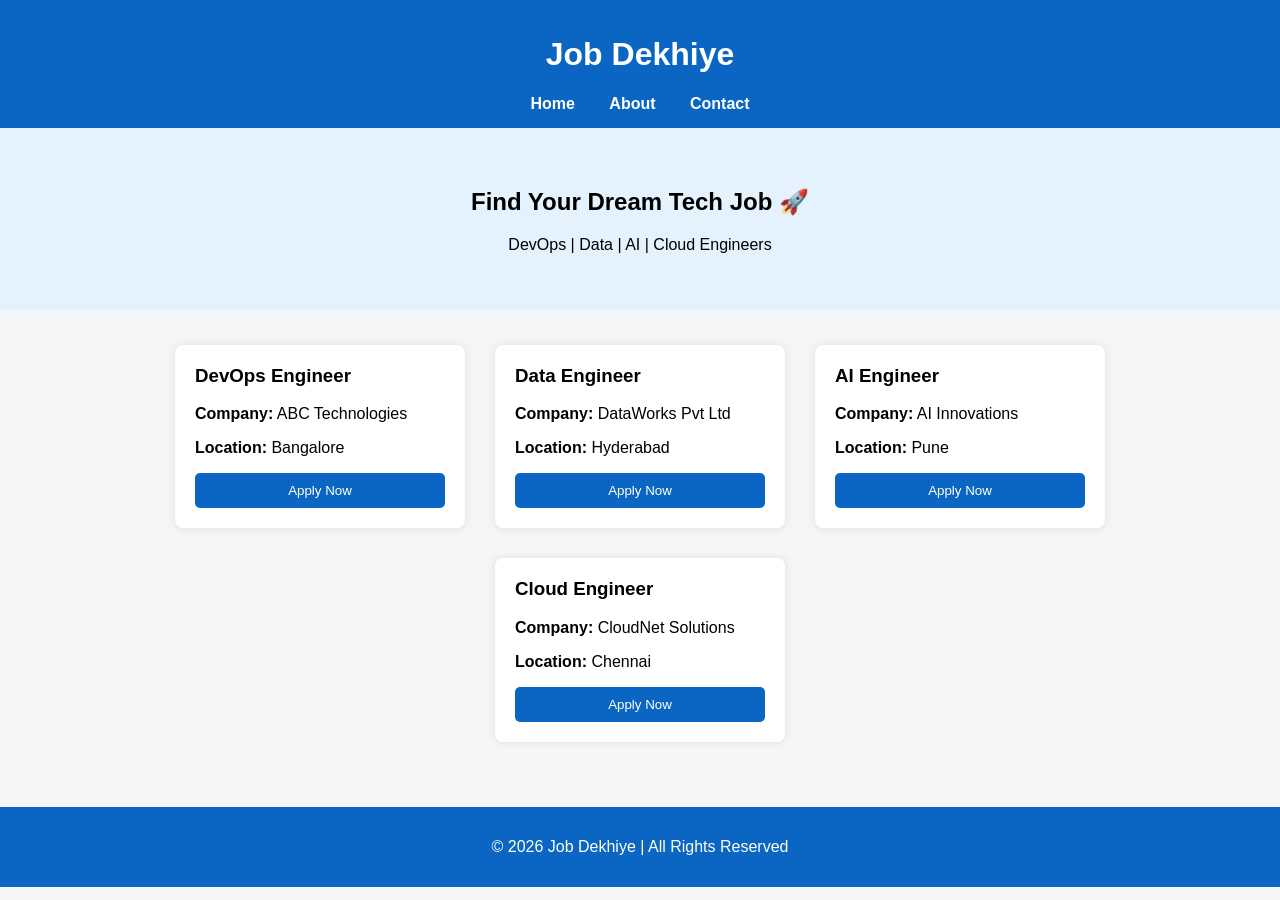
==== index.html @ 464f78d7 "jobwebsitehtml" ====
<!DOCTYPE html>
<html lang="en">
<head>
    <meta charset="UTF-8">
    <title>Job Dekhiye - Home</title>
    <link rel="stylesheet" href="styles.css">
</head>
<body>

<header>
    <h1>Job Dekhiye</h1>
    <nav>
        <a href="index.html">Home</a>
        <a href="about.html">About</a>
        <a href="contact.html">Contact</a>
    </nav>
</header>

<section class="hero">
    <h2>Find Your Dream Tech Job 🚀</h2>
    <p>DevOps | Data | AI | Cloud Engineers</p>
</section>

<section class="jobs">

    <div class="job-card">
        <h3>DevOps Engineer</h3>
        <p><strong>Company:</strong> ABC Technologies</p>
        <p><strong>Location:</strong> Bangalore</p>
        <button>Apply Now</button>
    </div>

    <div class="job-card">
        <h3>Data Engineer</h3>
        <p><strong>Company:</strong> DataWorks Pvt Ltd</p>
        <p><strong>Location:</strong> Hyderabad</p>
        <button>Apply Now</button>
    </div>

    <div class="job-card">
        <h3>AI Engineer</h3>
        <p><strong>Company:</strong> AI Innovations</p>
        <p><strong>Location:</strong> Pune</p>
        <button>Apply Now</button>
    </div>

    <div class="job-card">
        <h3>Cloud Engineer</h3>
        <p><strong>Company:</strong> CloudNet Solutions</p>
        <p><strong>Location:</strong> Chennai</p>
        <button>Apply Now</button>
    </div>

</section>

<footer>
    <p>© 2026 Job Dekhiye | All Rights Reserved</p>
</footer>

</body>
</html>
---- styles.css ----
body {
    font-family: Arial, sans-serif;
    margin: 0;
    background-color: #f4f6f8;
}

header {
    background-color: #0a66c2;
    color: white;
    padding: 15px;
    text-align: center;
}

nav a {
    color: white;
    margin: 0 15px;
    text-decoration: none;
    font-weight: bold;
}

nav a:hover {
    text-decoration: underline;
}

.hero {
    text-align: center;
    padding: 40px;
    background-color: #e3f2fd;
}

.jobs {
    display: flex;
    justify-content: center;
    flex-wrap: wrap;
    padding: 20px;
}

.job-card {
    background: white;
    width: 250px;
    margin: 15px;
    padding: 20px;
    border-radius: 8px;
    box-shadow: 0 0 10px rgba(0,0,0,0.1);
}

.job-card h3 {
    margin-top: 0;
}

button {
    background-color: #0a66c2;
    color: white;
    border: none;
    padding: 10px;
    width: 100%;
    border-radius: 5px;
    cursor: pointer;
}

button:hover {
    background-color: #004182;
}

.content {
    padding: 40px;
    text-align: center;
}

footer {
    text-align: center;
    padding: 15px;
    background-color: #0a66c2;
    color: white;
    margin-top: 30px;
}
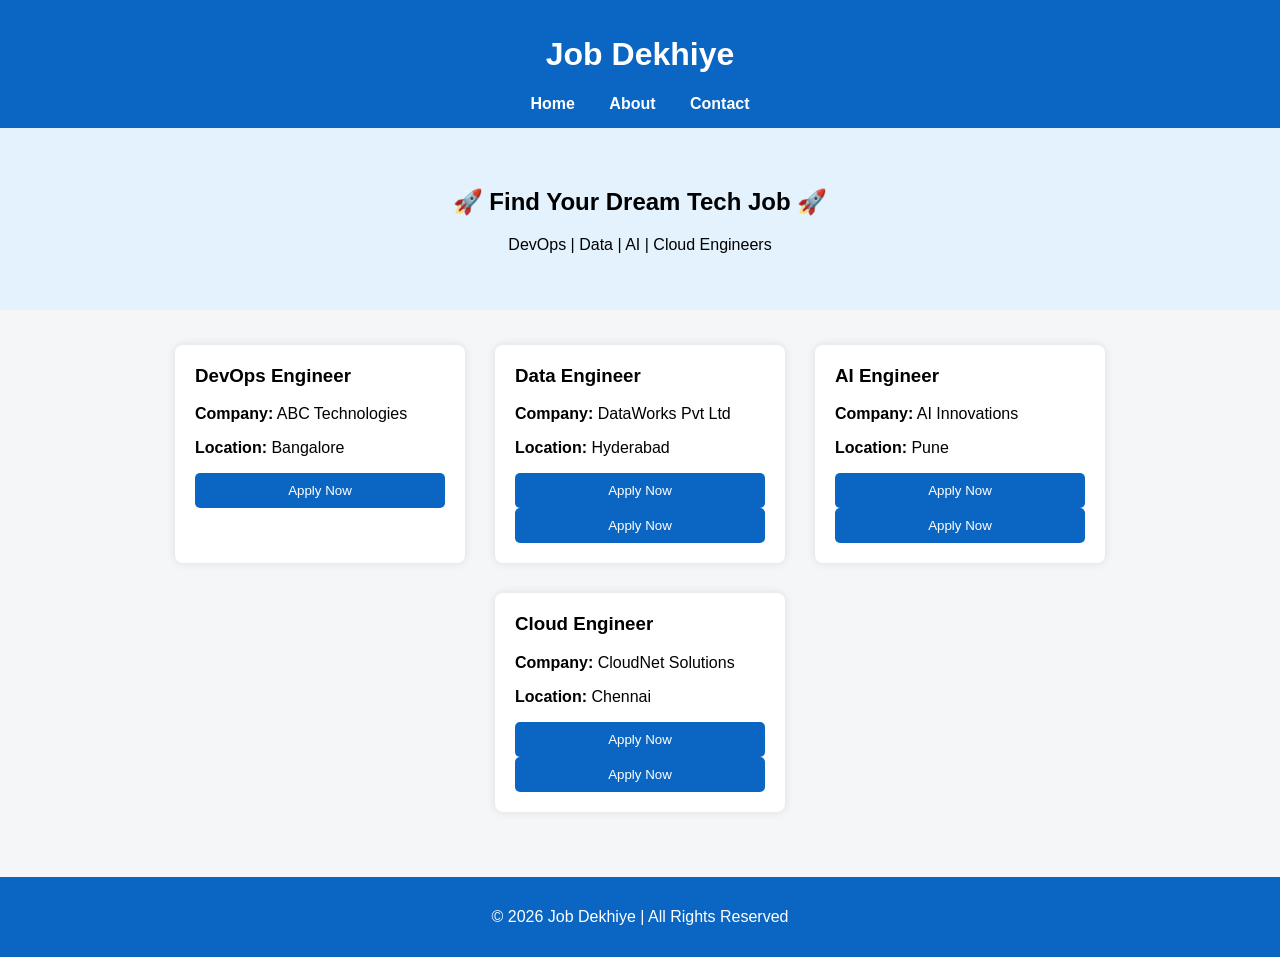
==== commit 3da5149b: "modified apply now content after button clicked" ====
--- a/index.html
+++ b/index.html
@@ -17,8 +17,8 @@
 </header>
 
 <section class="hero">
-    <h2>Find Your Dream Tech Job 🚀</h2>
-    <p>DevOps | Data | AI | Cloud Engineers</p>
+    <h2>🚀 Find Your Dream Tech Job 🚀</h2>
+    <p>DevOps |  Data |  AI  |   Cloud Engineers</p>
 </section>
 
 <section class="jobs">
@@ -35,6 +35,7 @@
         <p><strong>Company:</strong> DataWorks Pvt Ltd</p>
         <p><strong>Location:</strong> Hyderabad</p>
         <button>Apply Now</button>
+        <button onclick="showMessage()">Apply Now</button>
     </div>
 
     <div class="job-card">
@@ -42,6 +43,7 @@
         <p><strong>Company:</strong> AI Innovations</p>
         <p><strong>Location:</strong> Pune</p>
         <button>Apply Now</button>
+        <button onclick="showMessage()">Apply Now</button>
     </div>
 
     <div class="job-card">
@@ -49,7 +51,14 @@
         <p><strong>Company:</strong> CloudNet Solutions</p>
         <p><strong>Location:</strong> Chennai</p>
         <button>Apply Now</button>
+        <button onclick="showMessage()">Apply Now</button>
     </div>
+
+    <script>
+        function showMessage() {
+            alert("Applied successfully!");
+        }
+    </script>
 
 </section>
 
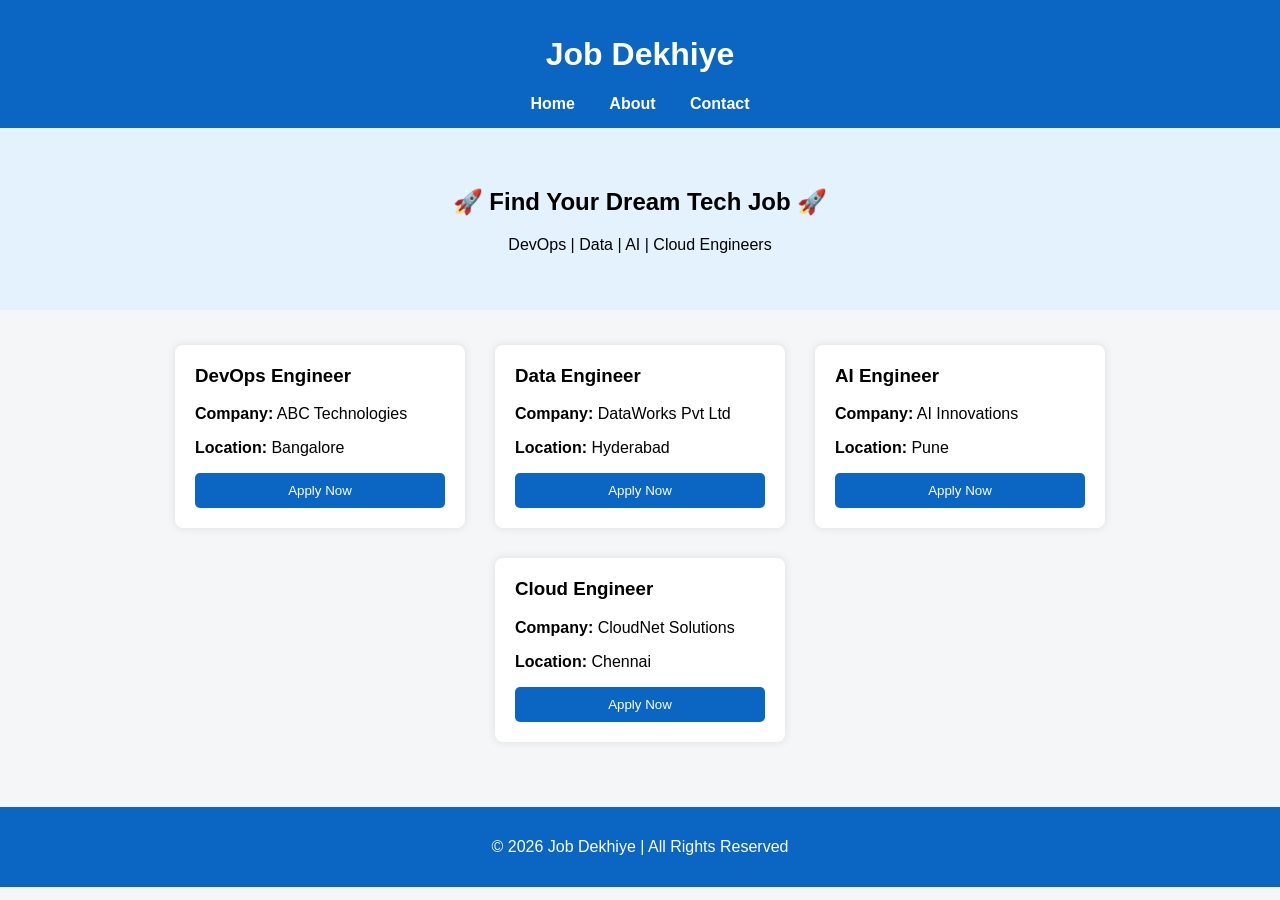
==== commit 4c8e36a1: "modified team member details in about and styles" ====
--- a/index.html
+++ b/index.html
@@ -27,14 +27,13 @@
         <h3>DevOps Engineer</h3>
         <p><strong>Company:</strong> ABC Technologies</p>
         <p><strong>Location:</strong> Bangalore</p>
-        <button>Apply Now</button>
+        <button onclick="showMessage()">Apply Now</button>
     </div>
 
     <div class="job-card">
         <h3>Data Engineer</h3>
         <p><strong>Company:</strong> DataWorks Pvt Ltd</p>
         <p><strong>Location:</strong> Hyderabad</p>
-        <button>Apply Now</button>
         <button onclick="showMessage()">Apply Now</button>
     </div>
 
@@ -42,7 +41,6 @@
         <h3>AI Engineer</h3>
         <p><strong>Company:</strong> AI Innovations</p>
         <p><strong>Location:</strong> Pune</p>
-        <button>Apply Now</button>
         <button onclick="showMessage()">Apply Now</button>
     </div>
 
@@ -50,13 +48,12 @@
         <h3>Cloud Engineer</h3>
         <p><strong>Company:</strong> CloudNet Solutions</p>
         <p><strong>Location:</strong> Chennai</p>
-        <button>Apply Now</button>
         <button onclick="showMessage()">Apply Now</button>
     </div>
 
     <script>
         function showMessage() {
-            alert("Applied successfully!");
+            alert(" Job Applied successfully!");
         }
     </script>
 
--- a/styles.css
+++ b/styles.css
@@ -67,6 +67,36 @@
     text-align: center;
 }
 
+.team {
+    padding: 40px;
+    text-align: center;
+    background-color: #ffffff;
+}
+
+.team-container {
+    display: flex;
+    justify-content: center;
+    flex-wrap: wrap;
+    margin-top: 20px;
+}
+
+.team-card {
+    background: #f4f6f8;
+    width: 220px;
+    margin: 15px;
+    padding: 20px;
+    border-radius: 8px;
+    box-shadow: 0 0 8px rgba(0,0,0,0.1);
+}
+
+.team-card h3 {
+    margin: 0;
+}
+
+.team-card p {
+    color: #555;
+}
+
 footer {
     text-align: center;
     padding: 15px;
